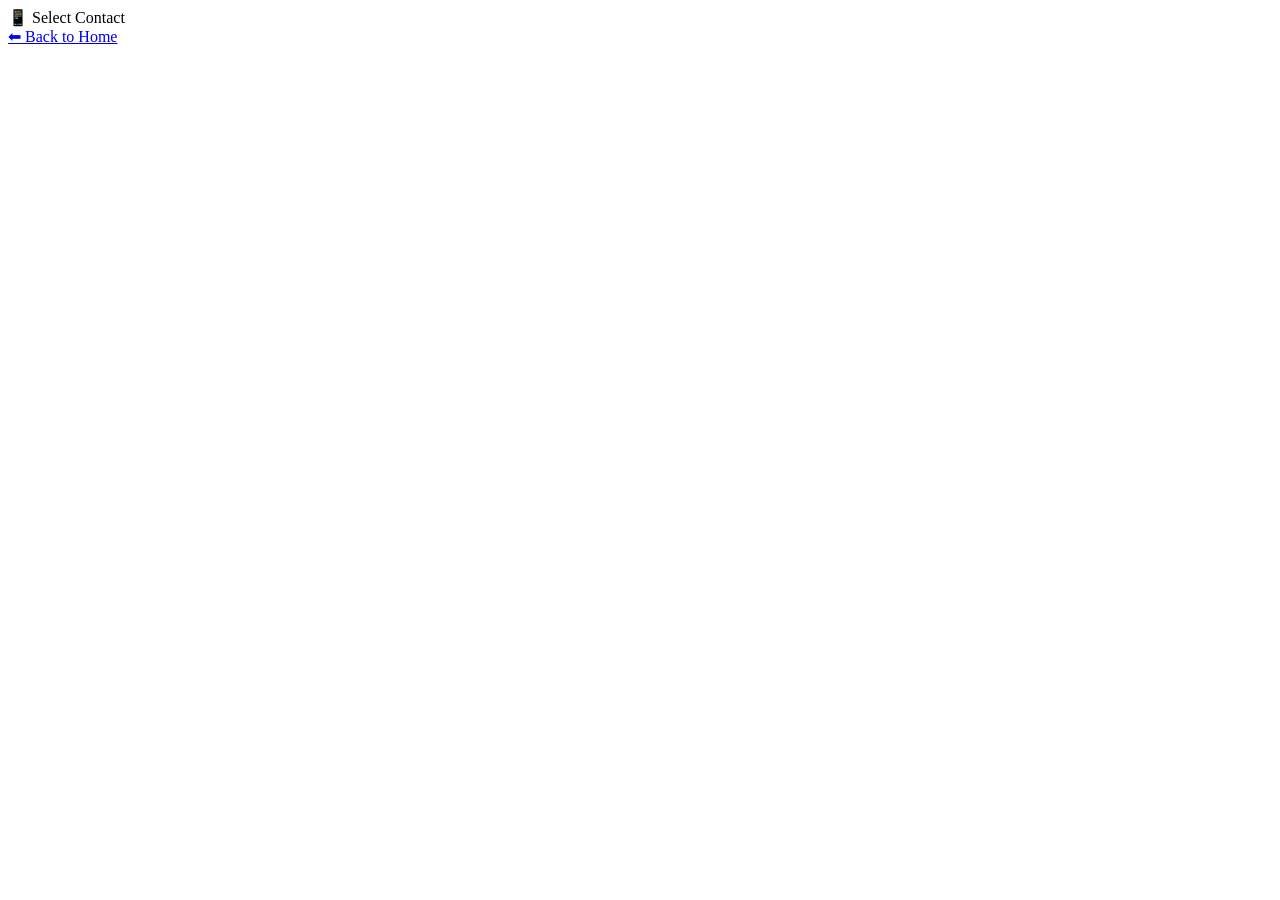
==== mobile.html @ c5ed6695 "Create mobile.html" ====
<!DOCTYPE html>
<html>
<head>
    <title>Select Contact</title>
    <link rel="stylesheet" href="css/mobile.css">
</head>
<body>

<div class="header">
    📱 Select Contact
</div>

<div id="contacts"></div>

<a href="home.html" class="back">
    ⬅ Back to Home
</a>

<script src="js/mobile.js"></script>

</body>
</html>
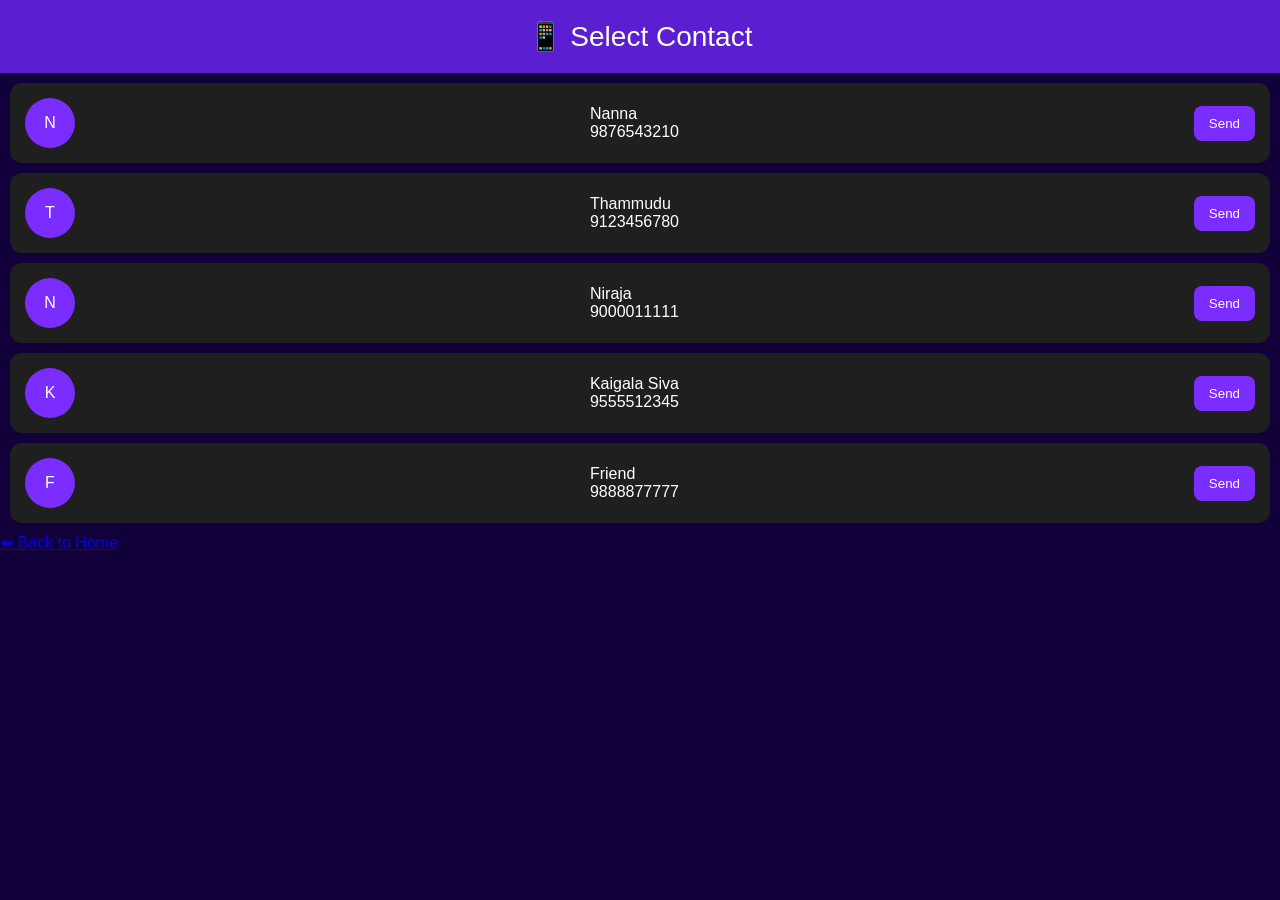
==== commit 85567f71: "Update mobile.html" ====
--- a/mobile.html
+++ b/mobile.html
@@ -12,7 +12,7 @@
 
 <div id="contacts"></div>
 
-<a href="home.html" class="back">
+<a href="index.html" class="back">
     ⬅ Back to Home
 </a>
 
--- a/css/mobile.css
+++ b/css/mobile.css
@@ -0,0 +1,41 @@
+body{
+    margin:0;
+    font-family:Arial,sans-serif;
+    background:#12003b;
+    color:white;
+}
+
+.header{
+    background:#5b1fd1;
+    padding:20px;
+    text-align:center;
+    font-size:28px;
+}
+
+.contact{
+    display:flex;
+    align-items:center;
+    justify-content:space-between;
+    background:#1f1f1f;
+    margin:10px;
+    padding:15px;
+    border-radius:12px;
+}
+
+.avatar{
+    width:50px;
+    height:50px;
+    border-radius:50%;
+    background:#7b2cff;
+    display:flex;
+    justify-content:center;
+    align-items:center;
+}
+
+.sendBtn{
+    background:#7b2cff;
+    border:none;
+    color:white;
+    padding:10px 15px;
+    border-radius:8px;
+}
